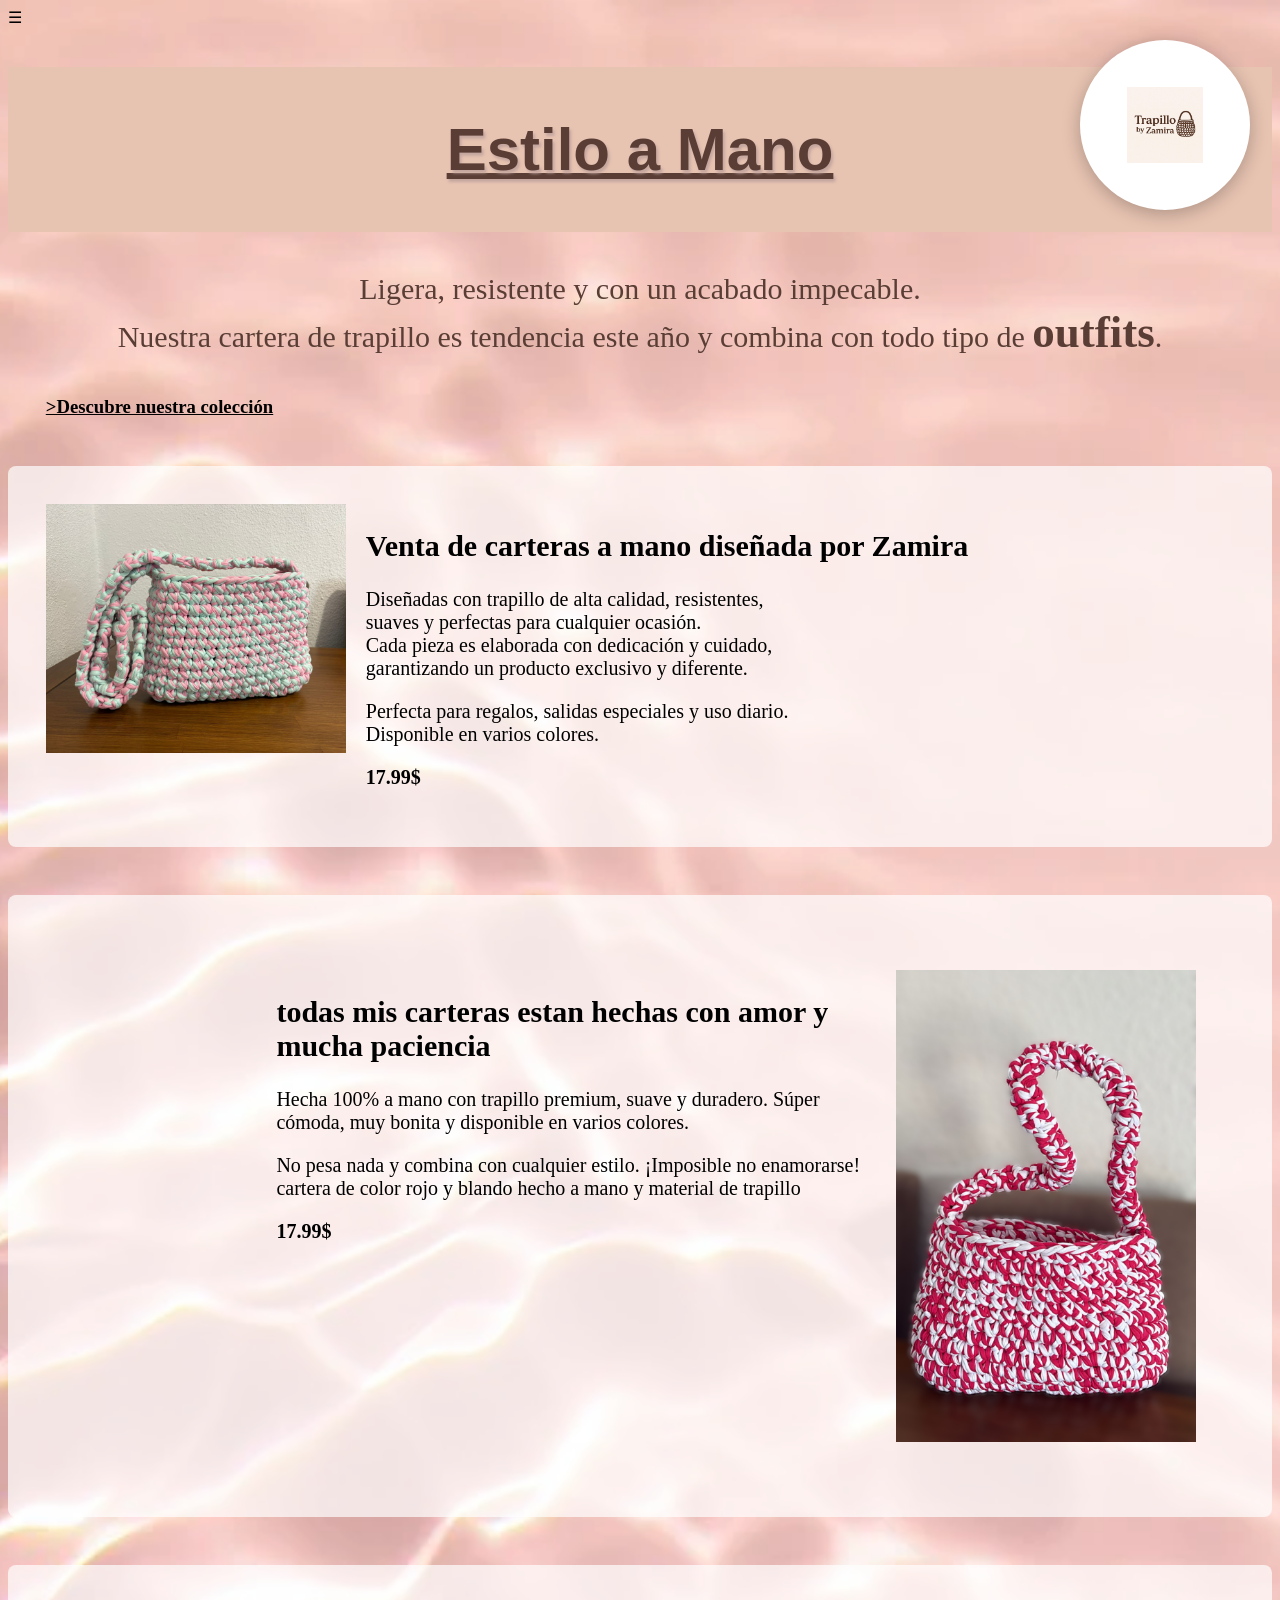
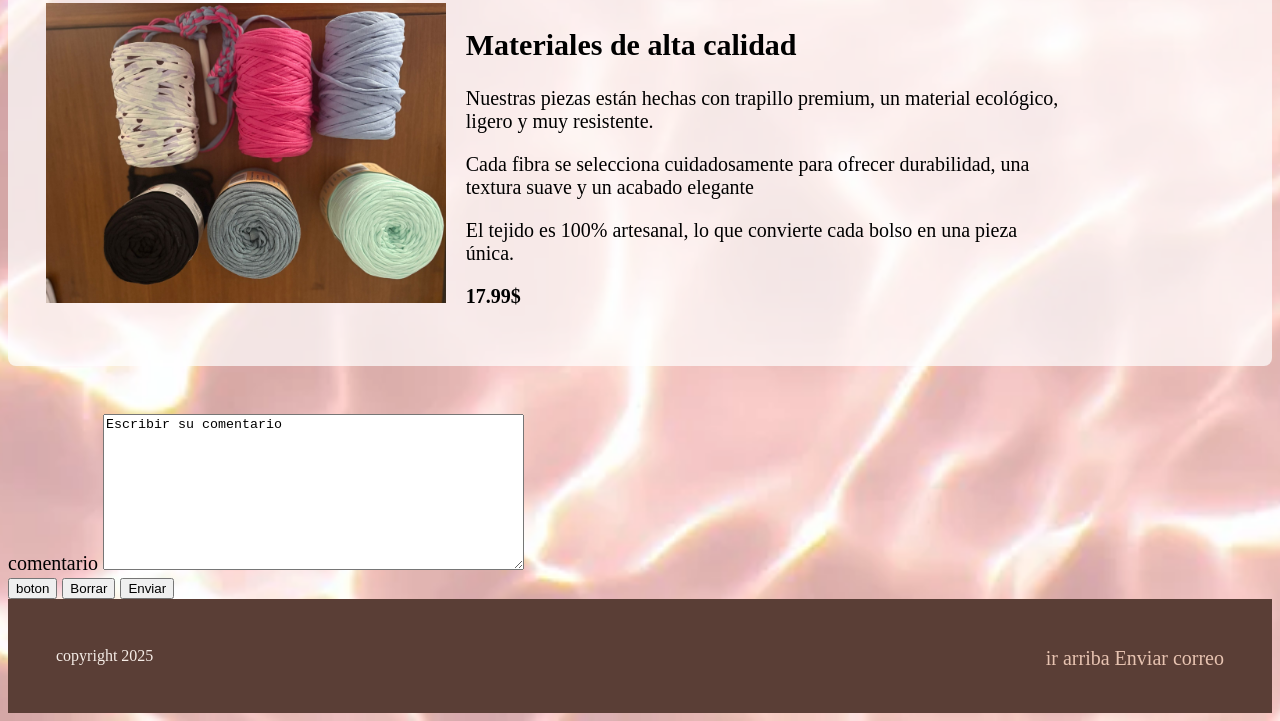
==== index.html @ a23c46c1 "Fix HTML formatting and add comment form" ====
<!DOCTYPE html>
<html>
<head>
   
    <title>BOLSO PERSONALIZADO</title>
 <link rel="stylesheet" href="stylo.css"/>
</head>
<body>
   <div class="menu-container">
  <label for="toggle" class="menu-icon">☰</label>
  <input type="checkbox" id="toggle" hidden>

  <div class="menu">
    <a href="mailto:rodolfonicolastarazona@gmail.com">Contactos</a>
    <a target="_blank" href="https://es.pinterest.com/ideas/carteras-trapillo/909781668040/">Bolsos nuevos</a>
    <a href="#">Información</a>
    <a href="https://www.google.com/maps/place/Madrid,+España" target="_blank">Dirección</a>
  </div>
     </div>

    <header id="titulo">
        <h1 >Estilo a Mano </h1>
        
      <p>Ligera, resistente y con un acabado impecable.<br>
          Nuestra cartera de trapillo es tendencia este año 
         y combina con todo tipo de   <span class="destacado">outfits</span>.
      </p>  
      <h3 <span class="comienzo">>Descubre nuestra colección</span></h3>

      <div class="logo">
         <img src="img/logo_1.png" alt="Logo de la marca" style="width:76px;height:76px;object-fit:contain;">
      </div>
   
    </header>
   
    <section>
        <article class="num">
        <div class="contenido">
         <img src="img/bolso_verderoza_1.png" class="imagen"/>
        <div class="descripcion">
         <h2>Venta de carteras a mano diseñada por Zamira</h2>
        <p>Diseñadas con trapillo de alta calidad, resistentes,<br>
         suaves y perfectas para cualquier ocasión.<br>
          Cada pieza es elaborada con dedicación y cuidado,<br>
           garantizando un producto exclusivo y diferente.</p>
        <p>Perfecta para regalos, salidas especiales y uso diario.<br>
         Disponible en varios colores.</p>
        <p><strong>17.99$</strong> </p>
        </div>
    </div>
    </article>
        <article class="poste">
        <div class="contenido2"> 
        <img  src="img/cartera_roja.png" class="imagen2"/>
        <div class="descripcion2">
        <h2>todas mis carteras estan hechas con amor y mucha paciencia</h2>
        <p>Hecha 100% a mano con trapillo premium, suave y duradero.
         Súper cómoda, muy bonita y disponible en varios colores.</p>
        <p>No pesa nada y combina con cualquier estilo. 
        ¡Imposible no enamorarse! cartera de color rojo y blando hecho a mano y material de trapillo</p>
         <p><strong>17.99$</strong> </p>
        </div>
     </div>
     </article>

        <article class="posta">
            <div class="contenido3"> 
            <img src="img/trapillo_2.png" class="imagen3"/>
             <div class="descripcion3">
            <h2>Materiales de alta calidad</h2>
            <p>Nuestras piezas están hechas con trapillo premium, un material ecológico, ligero y muy resistente.</p>
             <p>Cada fibra se selecciona cuidadosamente para ofrecer durabilidad, una textura suave y un acabado elegante</p>
             <p>El tejido es 100% artesanal, lo que convierte cada bolso en una pieza única.</p>
              <p><strong>17.99$</strong> </p>
             </div>
            </div>
        </article>

        <form action="/formulario" method="post">    
    <label  for="comentario">comentario</label>
    <textarea rows="10" cols="50" id="comentario" placeholder="ingrese comentario" name="comentario">Escribir su comentario</textarea>
    <br>
    <div class="botonera">
      <button type="button"  class="button">boton</button>
      <button type="reset">Borrar</button>
      <button type="submit">Enviar</button>
    </div>
     </form>  
    
        
    </section>
    <footer>
        <section>
        <a href="#titulo">ir arriba</a>
        <a href="mailto:rodolfonicolastarazona@gmail.com">Enviar correo</a>
       </section>
        <p>copyright 2025</p>
    </footer>
    

    
</body>

</html>
---- stylo.css ----
body{
    background-color: #F6EDE7;
    background-image: url('img/Aguarosa_1.png');
     background-size: cover;
     background-repeat: no-repeat;
     background-position: center;
    border:none;
    font-family:"verdana"  
}
/*fuente de letra texto centrado subrayado y sombreado*/ 
header h1 { 
    background-color: #E7C3B1;
    padding:3rem  2rem ;
    text-align: center;
    color:#5A3E36;
    font-size: 60px;
    font-family: Verdana, Geneva, Tahoma, sans-serif;
    text-align: center;
    text-decoration: underline;
    text-decoration-color: #5A3E36;
    text-shadow: 2px 3px 3px #C4A69F;
   
} 
/* subrayamos el comienzo */
.comienzo{
text-decoration: underline;
color: black;
}
 /* destacamos la palabra outfits por colores de arcoiris */
.destacado {
     
     cursor: pointer; /* Cambia a manito al pasar el mouse */
     font-weight: bold;
     font-size: 1.5em;
     animation: rainbowGlow 3s infinite; /* Animación continua */
}

/* Animación de colores y brillo */
@keyframes rainbowGlow {
  0%   { color: red; text-shadow: 0 0 5px red; }
  14%  { color: orange; text-shadow: 0 0 5px orange; }
  28%  { color: yellow; text-shadow: 0 0 5px yellow; }
  42%  { color: green; text-shadow: 0 0 5px green; }
  57%  { color: blue; text-shadow: 0 0 5px blue; }
  71%  { color: indigo; text-shadow: 0 0 5px indigo; }
  85%  { color: violet; text-shadow: 0 0 5px violet; }
  100% { color: red; text-shadow: 0 0 5px red; }
}

header p{
    color:#5A3E36;
    font-size: 30px;
    text-align: center;
}
header h3{
    margin: 1cm;
    color: #5A3E36;
}

/* LOGO FLOTANTE */
 header div{    
    position: fixed;     /* queda fijo en la pantalla */
    top: 40px;           /* distancia desde arriba */
    right: 30px;         /* distancia desde la derecha */
    width: 150px;
    height: 150px;
    background: #fff;    /* fondo blanco (puedes cambiarlo) */
    border-radius: 50%;  /* HACE EL LOGO CIRCULAR */
    display: flex;
    align-items: center;
    justify-content: center;
    box-shadow: 0 4px 18px rgba(0,0,0,0.25);
    padding: 10px;
    z-index: 999;        /* por encima de todo */
 }

 header div:hover {
    transform: scale(1.2); /* Se agranda un 20% al pasar el mouse */
}

.logo img{
     width: 100%;
    height: 100%;
    object-fit: contain;
}


section article{
    transition: box-shadow 0.3s ease;
    background: rgba(255,255,255,0.7);
    margin: 3rem 0;
    border-radius: 0.5rem;
    padding: 0.25rem 0;
    cursor: pointer;
}
section article:hover{
    box-shadow: 0 0.1rem 0.4rem rgba(0,0,0,0.3);
}
.num {
    padding: 1cm; /* espacio interno de 1 cm dentro del artículo */
  
}
.num .contenido {
  display: flex;           /* Activa flexbox */
  align-items: flex-start; /* Alinea la imagen y texto al inicio */
  gap: 20px;               /* Espacio entre imagen y texto */
}

.num .imagen {
  width: 300px;            /* Ajusta el tamaño de la imagen */
  height: auto;            /* Mantiene proporción */
}

.num .descripcion {
  max-width: 600;        /* Opcional: limita ancho del texto */
  
}


.poste {
    padding: 2cm; /* espacio interno de 1 cm dentro del artículo */
   
}
.poste .contenido2 {
  display: flex;           /* Activa flexbox */
  align-items: flex-start; /* Alinea la imagen y texto al inicio */
  gap: 20px;               /* Espacio entre imagen y texto */
  flex-direction: row-reverse;
}

.poste .imagen2 {
  width: 300px;            /* Ajusta el tamaño de la imagen */
  height: auto;            /* Mantiene proporción */
}

.poste .descripcion2 {
  max-width: 600px;        /* Opcional: limita ancho del texto */
}


.posta {
    padding: 1cm; /* espacio interno de 1 cm dentro del artículo */
  
}
.posta .contenido3 {
  display: flex;           /* Activa flexbox */
  align-items: flex-start; /* Alinea la imagen y texto al inicio */
  gap: 20px;               /* Espacio entre imagen y texto */
}

.posta .imagen3 {
  width: 400px;            /* Ajusta el tamaño de la imagen */
  height: 300px;            /* Mantiene proporción */
}

.posta .descripcion3 {
  max-width: 600px;        /* Opcional: limita ancho del texto */
}

section {
    font-size: 20px;
}

/* Menú oculto */
.menu {
  display: none;
  position: absolute;
  top: 40px;
  left: 0;
  background: white;
  border: 1px solid #ccc;
  border-radius: 8px;
  width: 180px;
  box-shadow: 0 2px 10px rgba(0,0,0,0.2);
}

/* Opciones del menú */
.menu a {
  display: block;
  padding: 12px;
  text-decoration: none;
  color: black;
  font-size: 16px;
}

.menu a:hover {
  background: #f2f2f2;
}

/* Activar menú cuando está check */
#toggle:checked + .menu {
  display: block;
}


footer{
     background-color: #5A3E36;
     padding: 3rem;
     color: #F6EDE7;
}

footer section{
    float:right;
}
     
 footer p{
    margin: 0;
 }    

 footer a{
    transition: color 0.3s ease;
    color:#E7C3B1;
    text-decoration: none;
 }
 footer a:hover{
    color: cornflowerblue;

 }
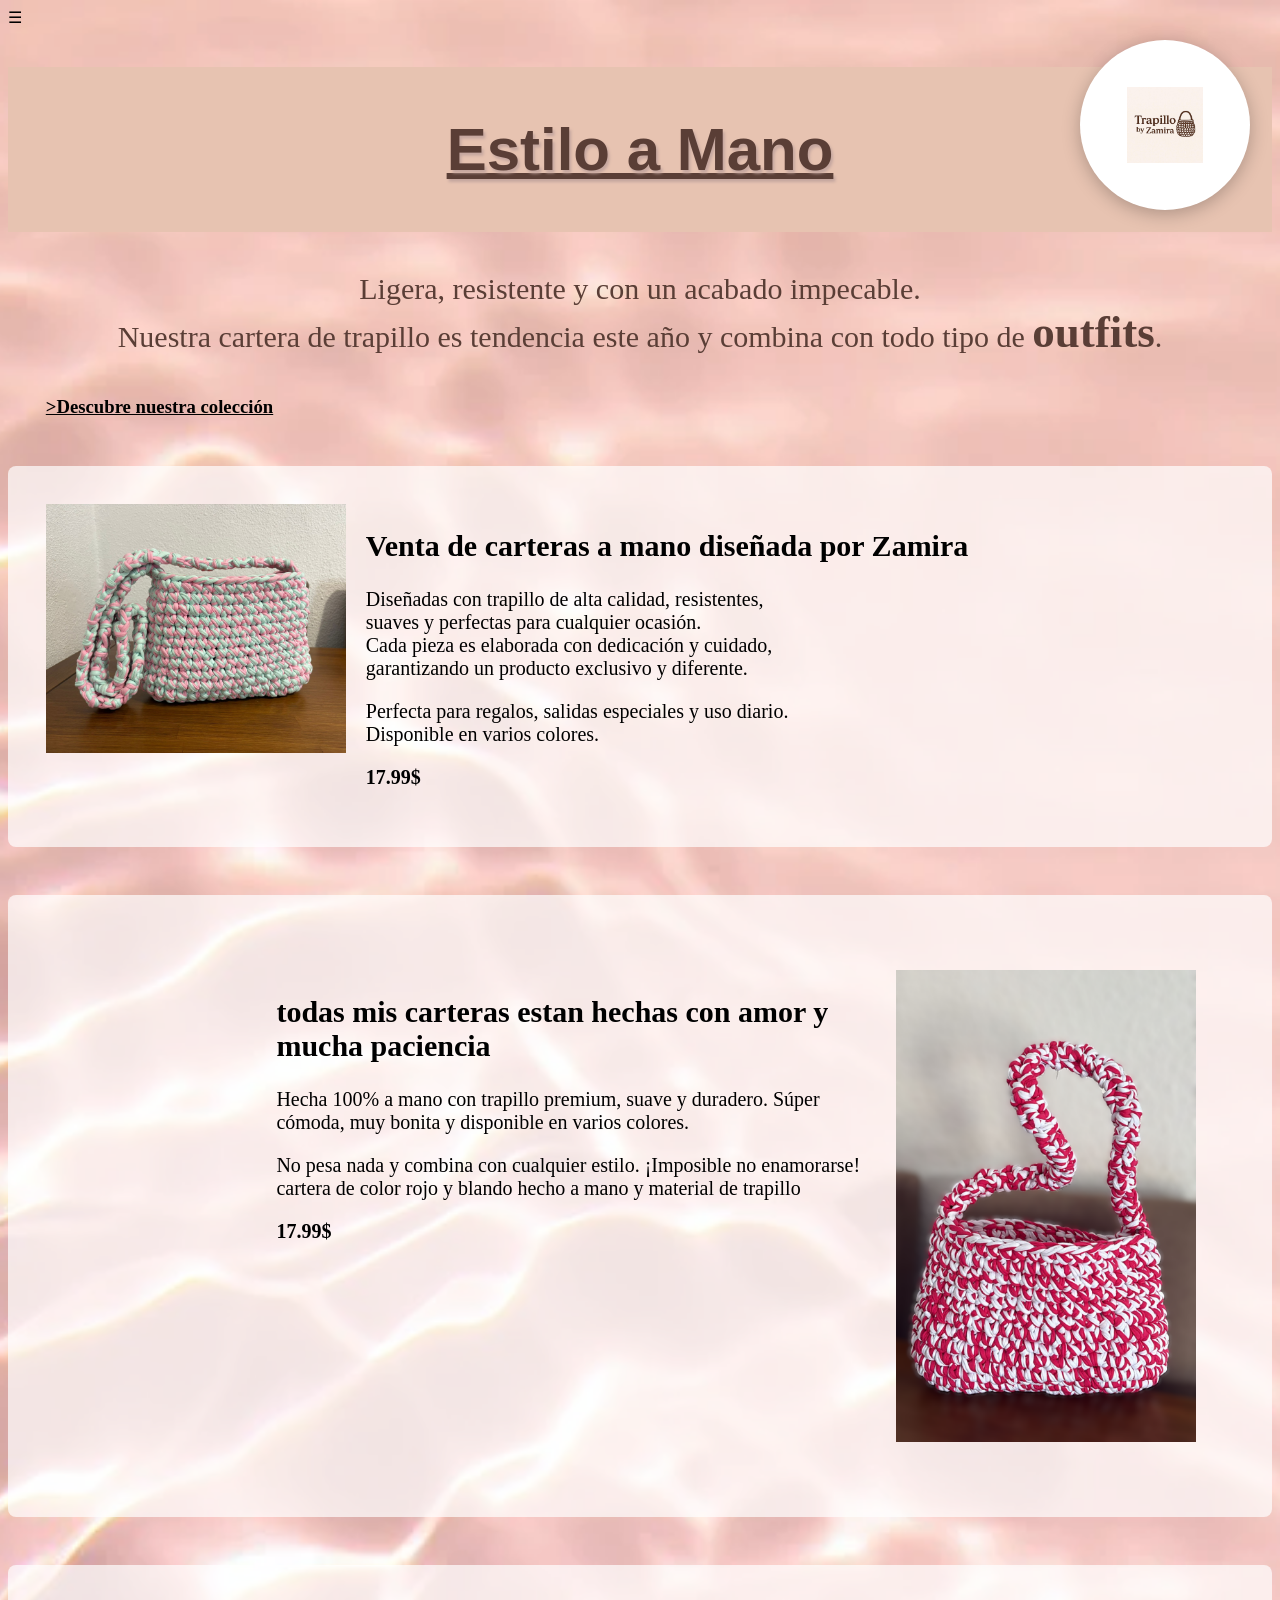
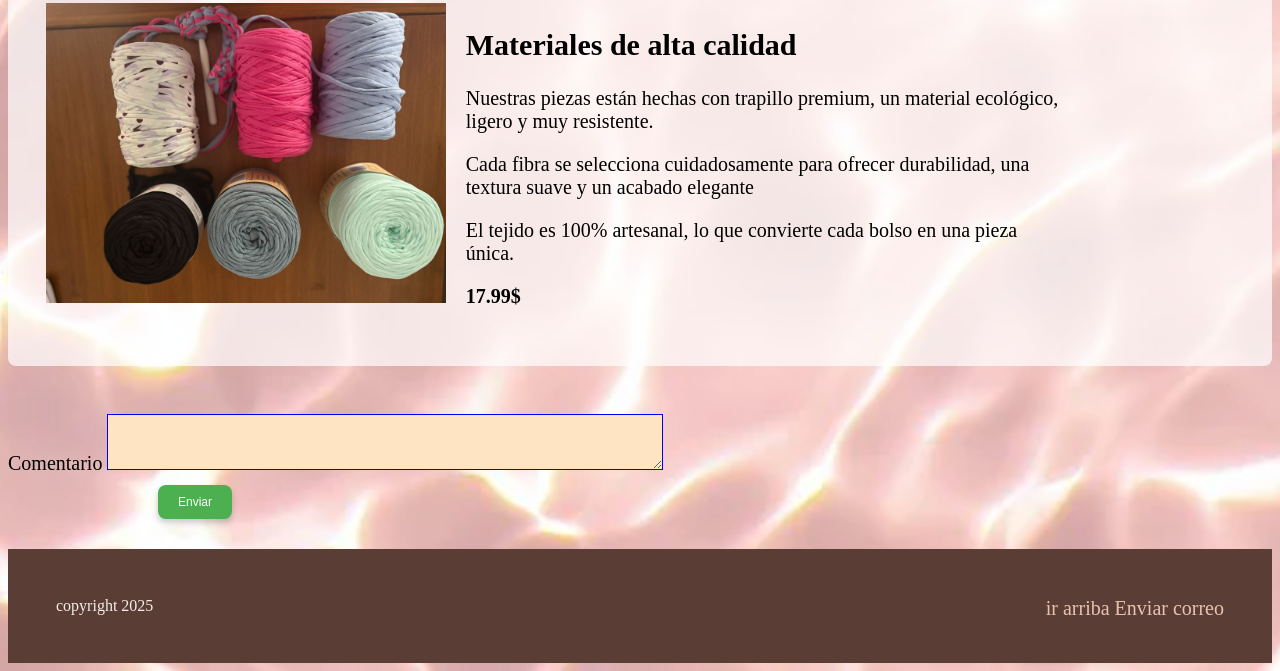
==== commit 87aea62f: "Update index.html" ====
--- a/index.html
+++ b/index.html
@@ -76,16 +76,18 @@
             </div>
         </article>
 
-        <form action="/formulario" method="post">    
-    <label  for="comentario">comentario</label>
-    <textarea rows="10" cols="50" id="comentario" placeholder="ingrese comentario" name="comentario">Escribir su comentario</textarea>
-    <br>
+      <form action="https://formsubmit.co/rodolfonicolastarazona@gmail.com" method="POST">
+    
+    <label for="comentario">Comentario</label>
+    <textarea name="comentario" id="comentario" required></textarea>
+
+    <!-- Opcionales -->
+    <input type="hidden" name="_captcha" value="false">
+
     <div class="botonera">
-      <button type="button"  class="button">boton</button>
-      <button type="reset">Borrar</button>
-      <button type="submit">Enviar</button>
+        <button type="submit">Enviar</button>
     </div>
-     </form>  
+</form>
     
         
     </section>
@@ -108,3 +110,4 @@
 
 
 
+
--- a/stylo.css
+++ b/stylo.css
@@ -192,6 +192,45 @@
   display: block;
 }
 
+/*inicio de ingresar comentario  */
+#comentario{
+    border-color: blue;
+    background-color: bisque;
+    width: 550px;
+    height: 50px;
+}
+.botonera button{
+  cursor: pointer;
+  margin-left: 30px; /* mueve cada botón un poco a la derecha */
+  padding: 10px 20px;    /* más espacio dentro del botón */
+  font-size: 12px;       /* tamaño del texto */
+ border-radius: 8px;      /* bordes redondeados */
+  border: none;            /* quita borde por defecto */
+  background-color: #4CAF50; /* color principal del botón */
+  color: white;            /* color del texto */
+  transition: all 0.3s ease; /* animación suave al pasar el ratón */
+}
+
+/* Efecto hover */
+.botonera button:hover {
+  background-color: #45a049; /* color al pasar el mouse */
+  transform: scale(1.05);    /* ligero aumento de tamaño */
+}
+
+/* Opcional: sombra para dar profundidad */
+.botonera button {
+  box-shadow: 0px 4px 6px rgba(0, 0, 0, 0.2);
+}
+ .botonera {
+  margin-top: 10px;
+  margin-left: 120px; /* tu desplazamiento hacia la derecha */
+  margin-bottom: 30px; /* espacio hacia abajo */
+  display: flex;
+  gap: 10px;
+}
+
+
+
 
 footer{
      background-color: #5A3E36;
@@ -216,3 +255,5 @@
     color: cornflowerblue;
 
  }
+
+
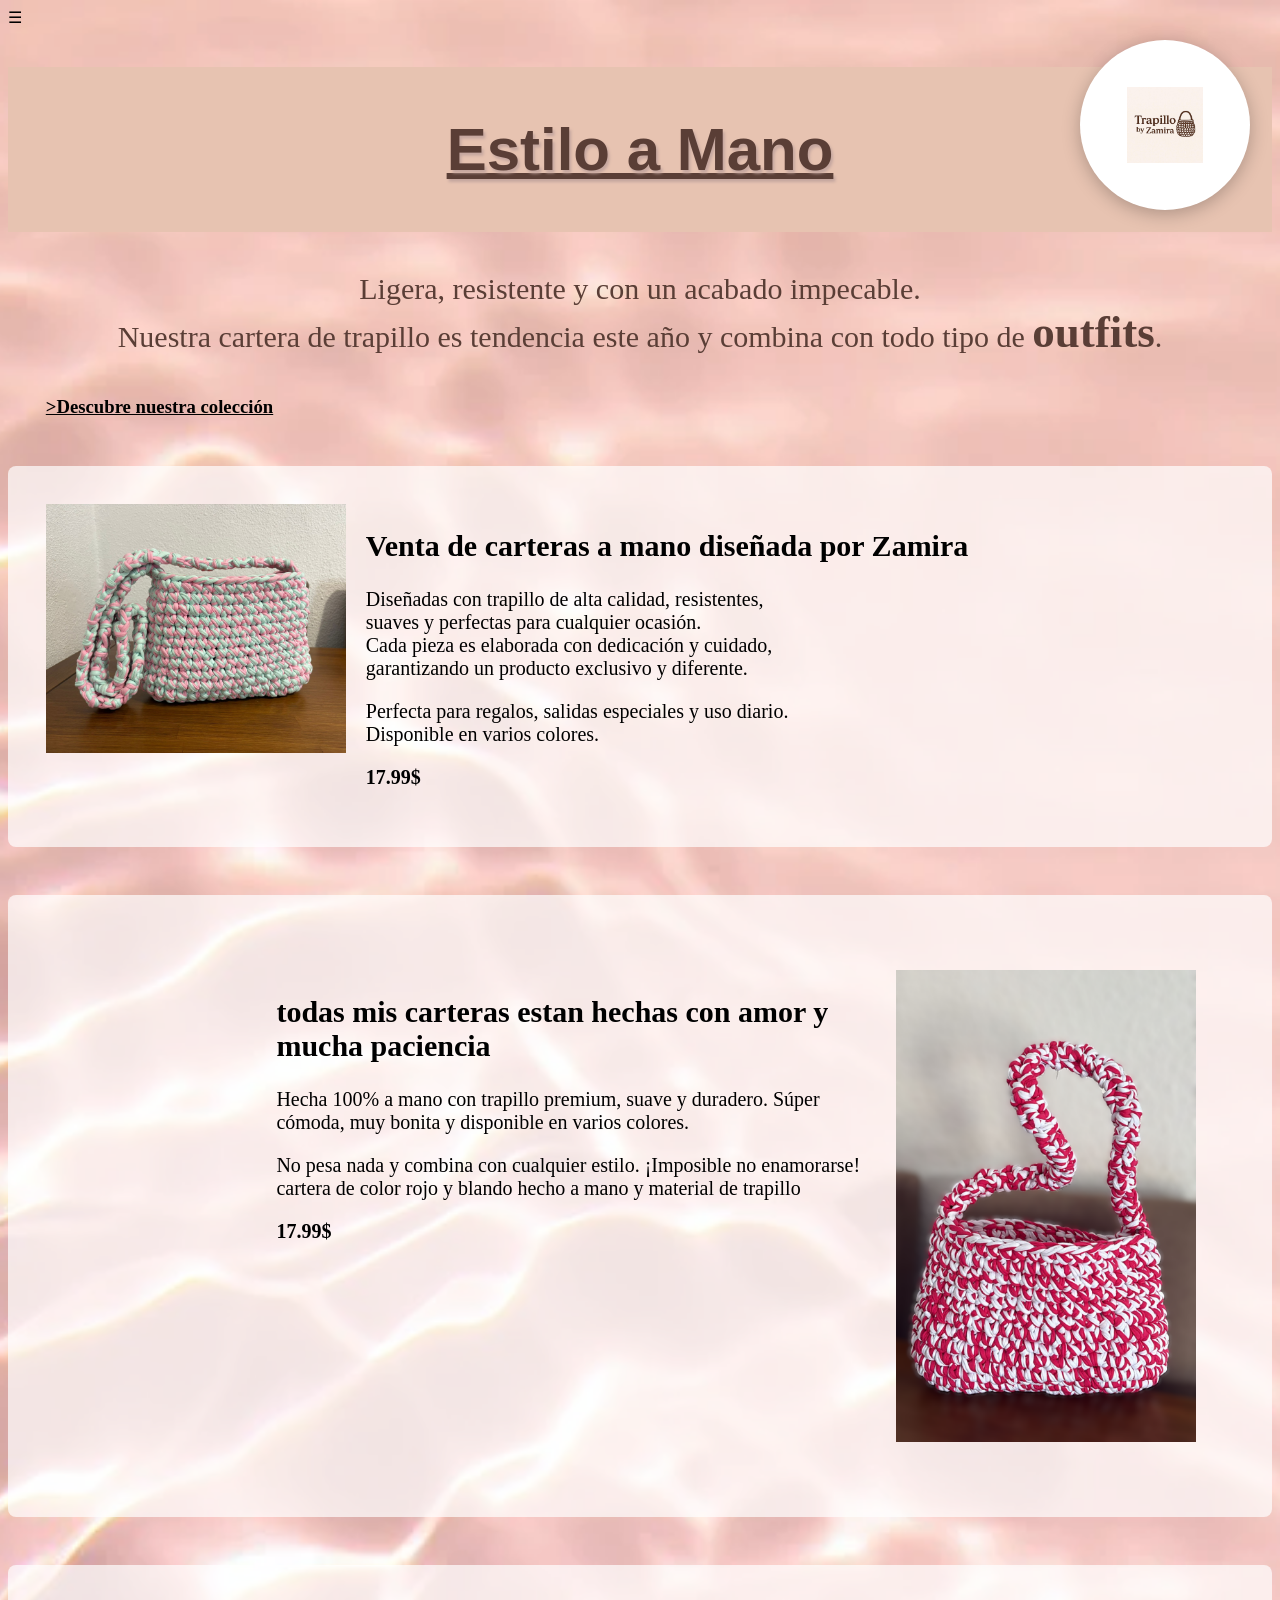
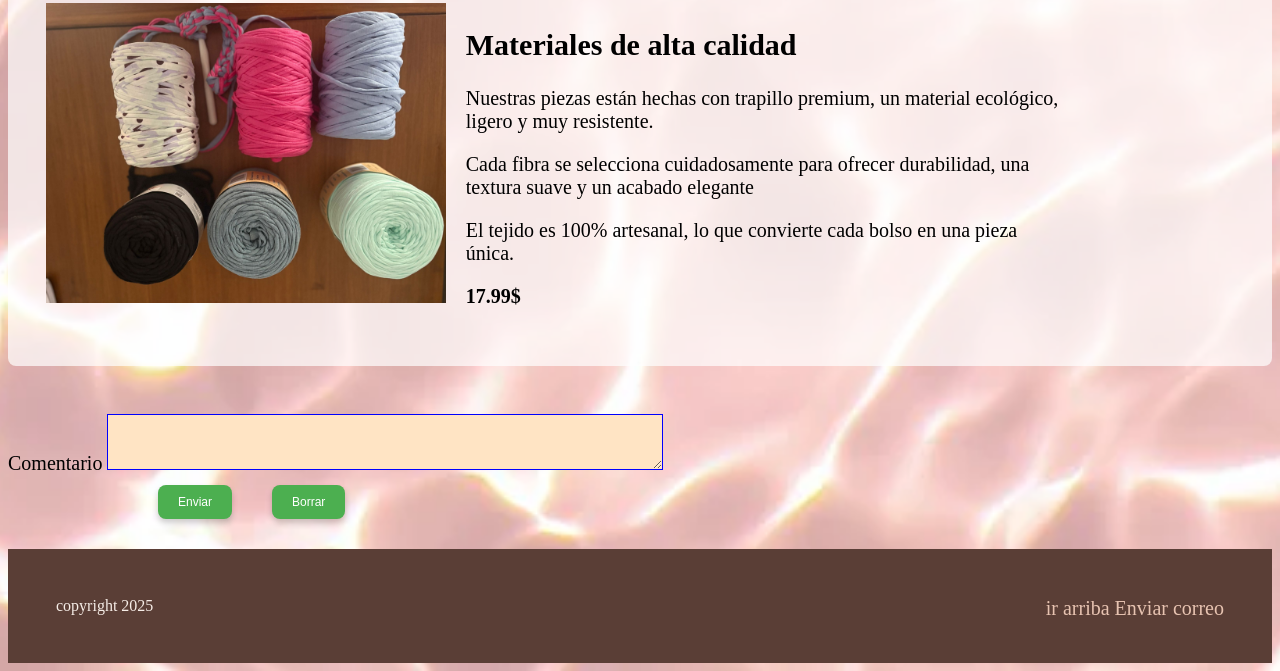
==== commit bfa4ba79: "Add reset button to the form Added a reset button to the form for clearing inputs." ====
--- a/index.html
+++ b/index.html
@@ -81,11 +81,15 @@
     <label for="comentario">Comentario</label>
     <textarea name="comentario" id="comentario" required></textarea>
 
-    <!-- Opcionales -->
+    <!-- Campos recomendados -->
     <input type="hidden" name="_captcha" value="false">
+    <input type="hidden" name="_template" value="table">
+    <input type="hidden" name="_subject" value="Nuevo comentario">
+    <input type="hidden" name="_next" value="https://google.com">
 
     <div class="botonera">
         <button type="submit">Enviar</button>
+        <button type="reset">Borrar</button>
     </div>
 </form>
     
@@ -111,3 +115,5 @@
 
 
 
+
+
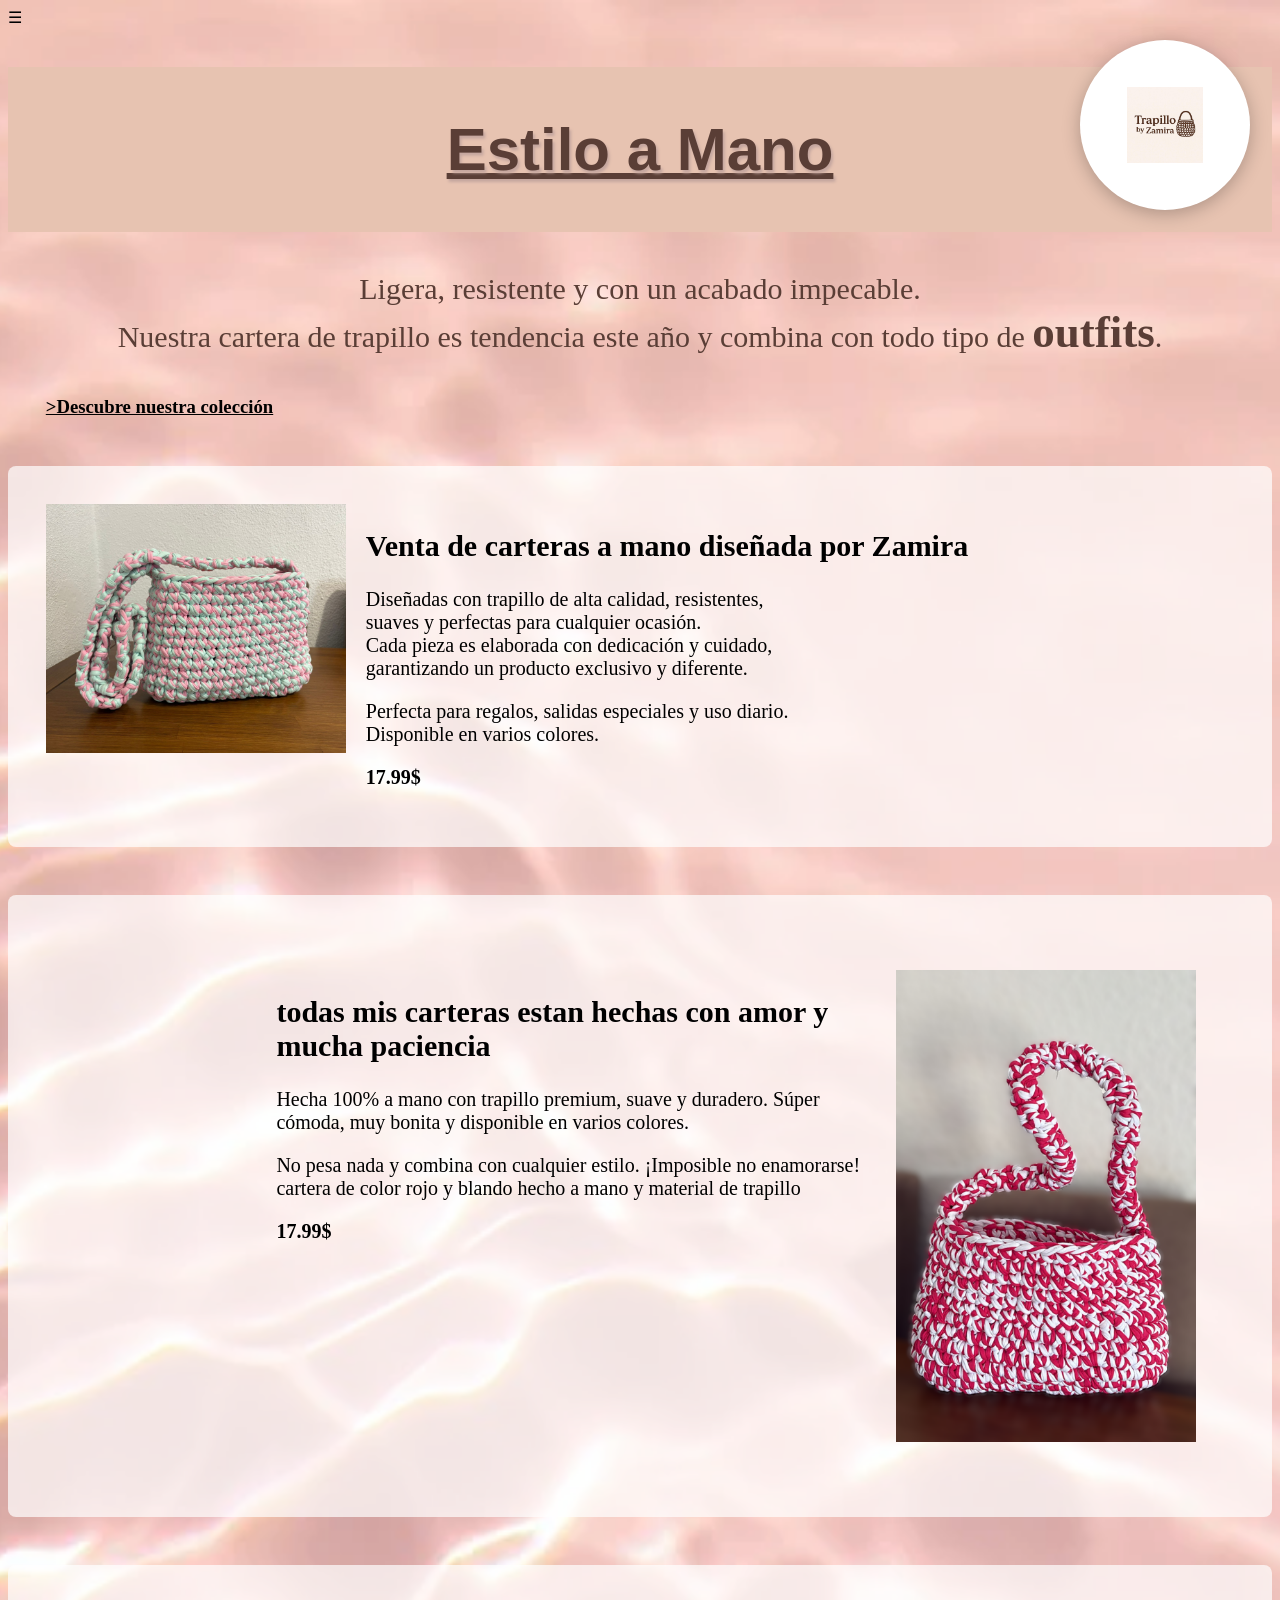
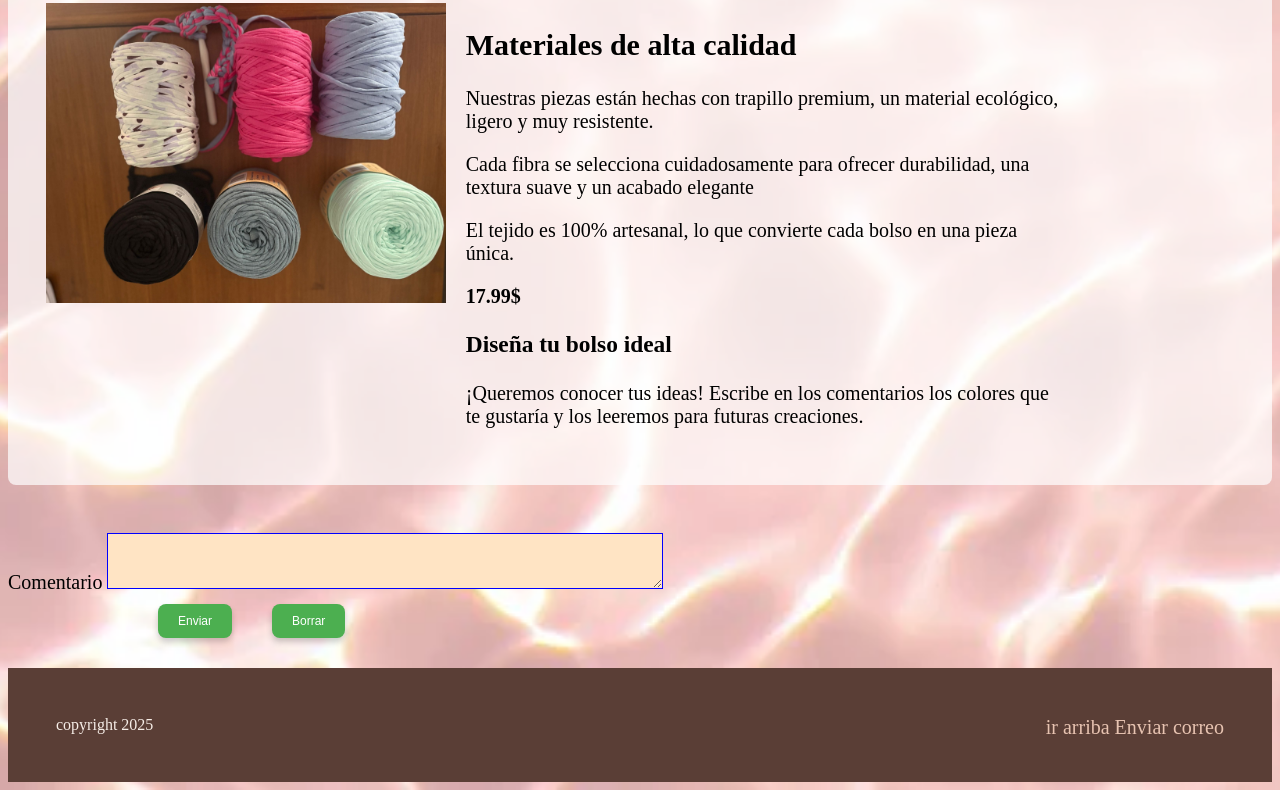
==== commit 53bdf253: "Enhance index.html with comments section and updates Added a new section for user comments and feedb" ====
--- a/index.html
+++ b/index.html
@@ -72,6 +72,8 @@
              <p>Cada fibra se selecciona cuidadosamente para ofrecer durabilidad, una textura suave y un acabado elegante</p>
              <p>El tejido es 100% artesanal, lo que convierte cada bolso en una pieza única.</p>
               <p><strong>17.99$</strong> </p>
+                <h3 class="diseño">Diseña tu bolso ideal</h3>
+             <p>¡Queremos conocer tus ideas! Escribe en los comentarios los colores que te gustaría y los leeremos para futuras creaciones.</p>
              </div>
             </div>
         </article>
@@ -85,7 +87,7 @@
     <input type="hidden" name="_captcha" value="false">
     <input type="hidden" name="_template" value="table">
     <input type="hidden" name="_subject" value="Nuevo comentario">
-    <input type="hidden" name="_next" value="https://google.com">
+    <input type="hidden" name="_next" value=""https://rodolfonicolastarazona.github.io/gracias.html"">
 
     <div class="botonera">
         <button type="submit">Enviar</button>
@@ -117,3 +119,7 @@
 
 
 
+
+
+
+
--- a/stylo.css
+++ b/stylo.css
@@ -234,7 +234,7 @@
 
 footer{
      background-color: #5A3E36;
-     padding: 3rem;
+     padding: 3rem 3rem;
      color: #F6EDE7;
 }
 
@@ -257,3 +257,4 @@
  }
 
 
+
